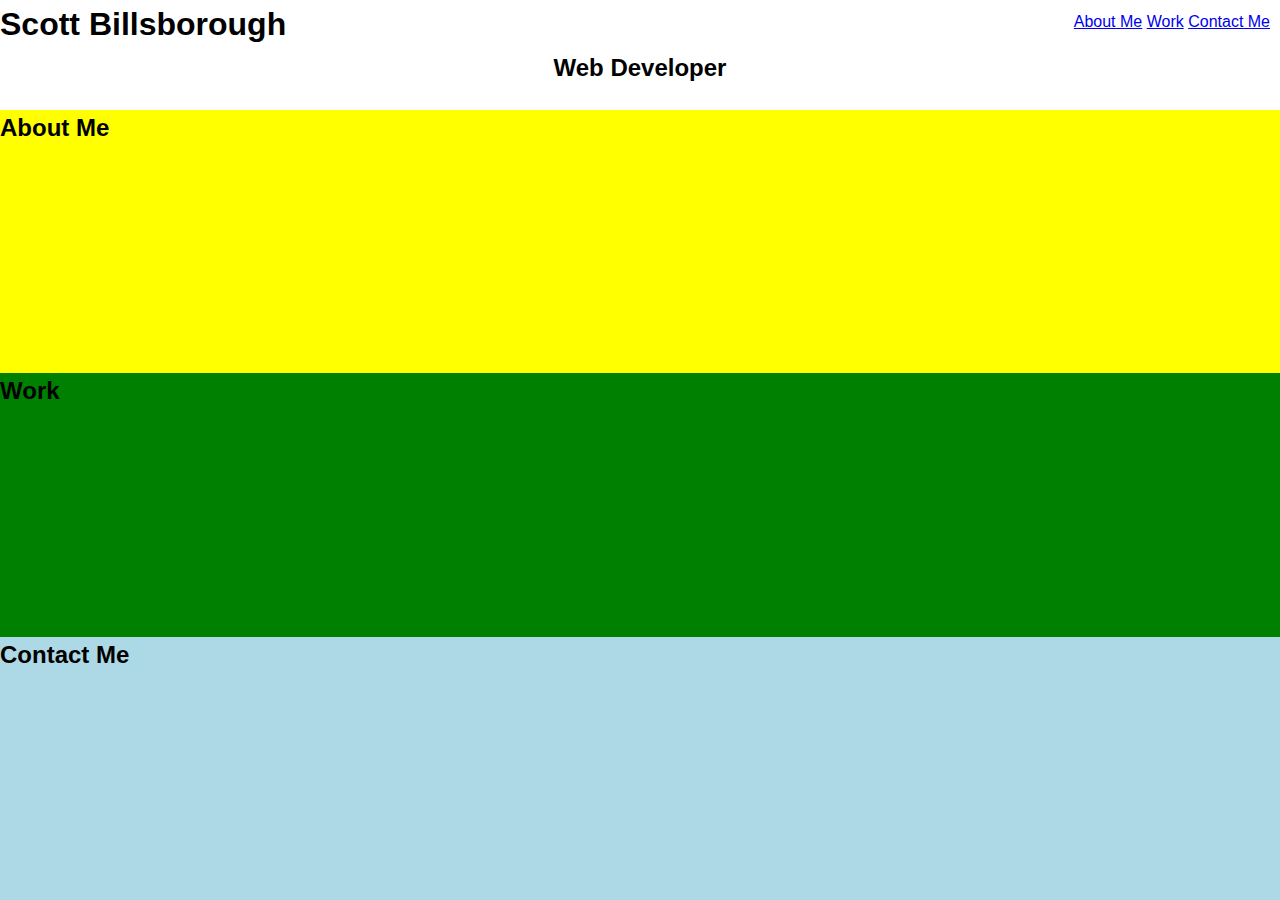
==== index.html @ c911f175 "re-added the ./" ====
<!DOCTYPE html>
<html lang="en-gb">

<head>
  <meta charset="UTF-8">
  <meta name="viewport" content="width=device-width, initial-scale=1.0">
  <meta http-equiv="X-UA-Compatible" content="ie=edge">
  <title>Scott Billsborough // Web Developer</title>
  <link rel="stylesheet" href="./starter/css/style.css" />
</head>

<body>
  <!-- main logo / nav -->
  <header>
    <h1>Scott Billsborough</h1>
    <nav>
      <a href="#">About Me</a>
      <a href="#">Work</a>
      <a href="#">Contact Me</a>
    </nav>
  </header>

  <!-- hero banner -->
  <section class="hero-banner">
    <div>
      <h2>Web Developer</h2>
    </div>
  </section>

  <main class="page-wrapper">
    <!-- about me -->
    <section class="page-section" id="about">
      <h2>About Me</h2>
    </section>

    <!-- portfolio container -->
    <section class="page-section" id="work">
      <h2>Work</h2>
    </section>

    <!-- contact -->
    <section class="page-section contact" id="contact">
      <h2>Contact Me</h2>
    </section>
  </main>
</body>

</html>
---- starter/css/style.css ----
:root {
  --main-color: rgb(46, 40, 54);
  --secondary-color: rgb(190, 138, 96);
  --border-color: rgb(106, 46, 63);
}

* {
  margin: 0;
  padding: 0;
  box-sizing: border-box;
}

html,
body {
  height: 100%;
}

body {
  display: grid;
  grid-template-rows: 5% 5% 1fr;
  font-family: "Trebuchet MS", "Lucida Sans Unicode", "Lucida Grande",
    "Lucida Sans", Arial, sans-serif;
  line-height: 1.5;
}

header {
  display: grid;
  grid-column: 1 / 4;
}

header nav {
  grid-column: 2 / 4;
  justify-self: flex-end;
  padding: 10px;
  grid-row: 1 / 2;
}

.hero-banner {
  display: grid;
  grid-column: 2 / 3;
  justify-content: center;
  align-items: center;
}

main {
  grid-column: 1 / 4;
  display: grid;
  grid-template-columns: 1fr;
  grid-template-areas:
    "section-1"
    "section-2"
    "section-3";
  justify-content: center;
  margin-top: 20px;
}

#about {
  grid-area: section-1;
  background: yellow;
}

#work {
  grid-area: section-2;
  background: green;
  width: 100%;
}

#contact {
  grid-area: section-3;
  background: lightblue;
}
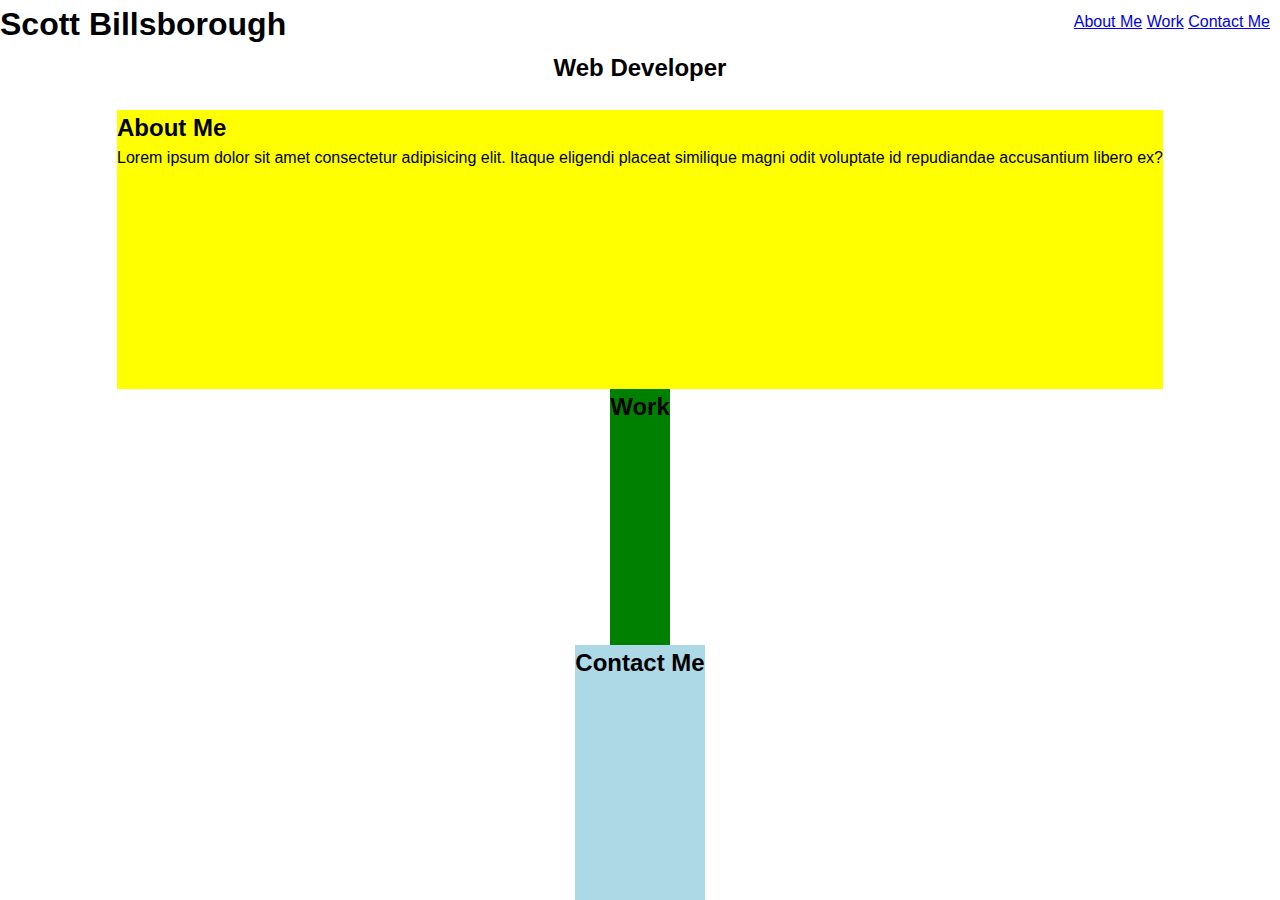
==== commit ac95f6bf: "justify-items: center and added lorem 20 to the  about me section" ====
--- a/index.html
+++ b/index.html
@@ -31,6 +31,8 @@
     <!-- about me -->
     <section class="page-section" id="about">
       <h2>About Me</h2>
+      <p>Lorem ipsum dolor sit amet consectetur adipisicing elit. Itaque eligendi placeat similique magni odit voluptate
+        id repudiandae accusantium libero ex?</p>
     </section>
 
     <!-- portfolio container -->
--- a/starter/css/style.css
+++ b/starter/css/style.css
@@ -50,7 +50,7 @@
     "section-1"
     "section-2"
     "section-3";
-  justify-content: center;
+  justify-items: center;
   margin-top: 20px;
 }
 
@@ -62,7 +62,6 @@
 #work {
   grid-area: section-2;
   background: green;
-  width: 100%;
 }
 
 #contact {
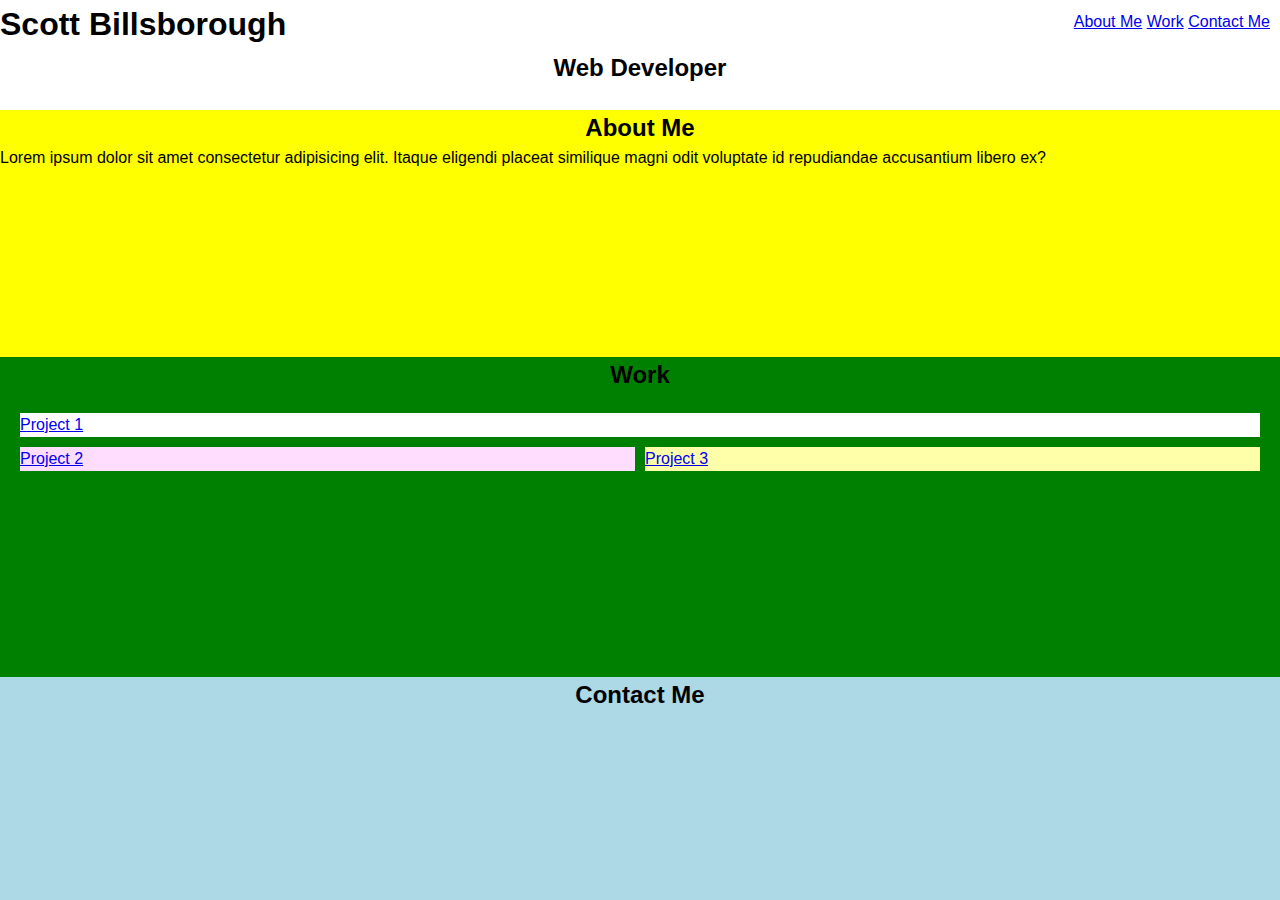
==== commit d033e7fa: "added a grid to the work section. Spread the main project across the top two columns and split the o" ====
--- a/index.html
+++ b/index.html
@@ -38,6 +38,11 @@
     <!-- portfolio container -->
     <section class="page-section" id="work">
       <h2>Work</h2>
+      <div class="work-grid">
+        <a href="#" id="project-1">Project 1</a>
+        <a href="#" id="project-2">Project 2</a>
+        <a href="#" id="project-3">Project 3</a>
+      </div>
     </section>
 
     <!-- contact -->
--- a/starter/css/style.css
+++ b/starter/css/style.css
@@ -35,6 +35,10 @@
   grid-row: 1 / 2;
 }
 
+h2 {
+  text-align: center;
+}
+
 .hero-banner {
   display: grid;
   grid-column: 2 / 3;
@@ -45,13 +49,25 @@
 main {
   grid-column: 1 / 4;
   display: grid;
-  grid-template-columns: 1fr;
+  /* grid-template-columns: 1fr; */
   grid-template-areas:
     "section-1"
     "section-2"
     "section-3";
-  justify-items: center;
   margin-top: 20px;
+}
+
+#project-1 {
+  grid-column: 1 / 3;
+  background: #fff;
+}
+
+#project-2 {
+  background: #fdf;
+}
+
+#project-3 {
+  background: #ffa;
 }
 
 #about {
@@ -68,3 +84,9 @@
   grid-area: section-3;
   background: lightblue;
 }
+
+.work-grid {
+  display: grid;
+  gap: 10px;
+  padding: 20px;
+}
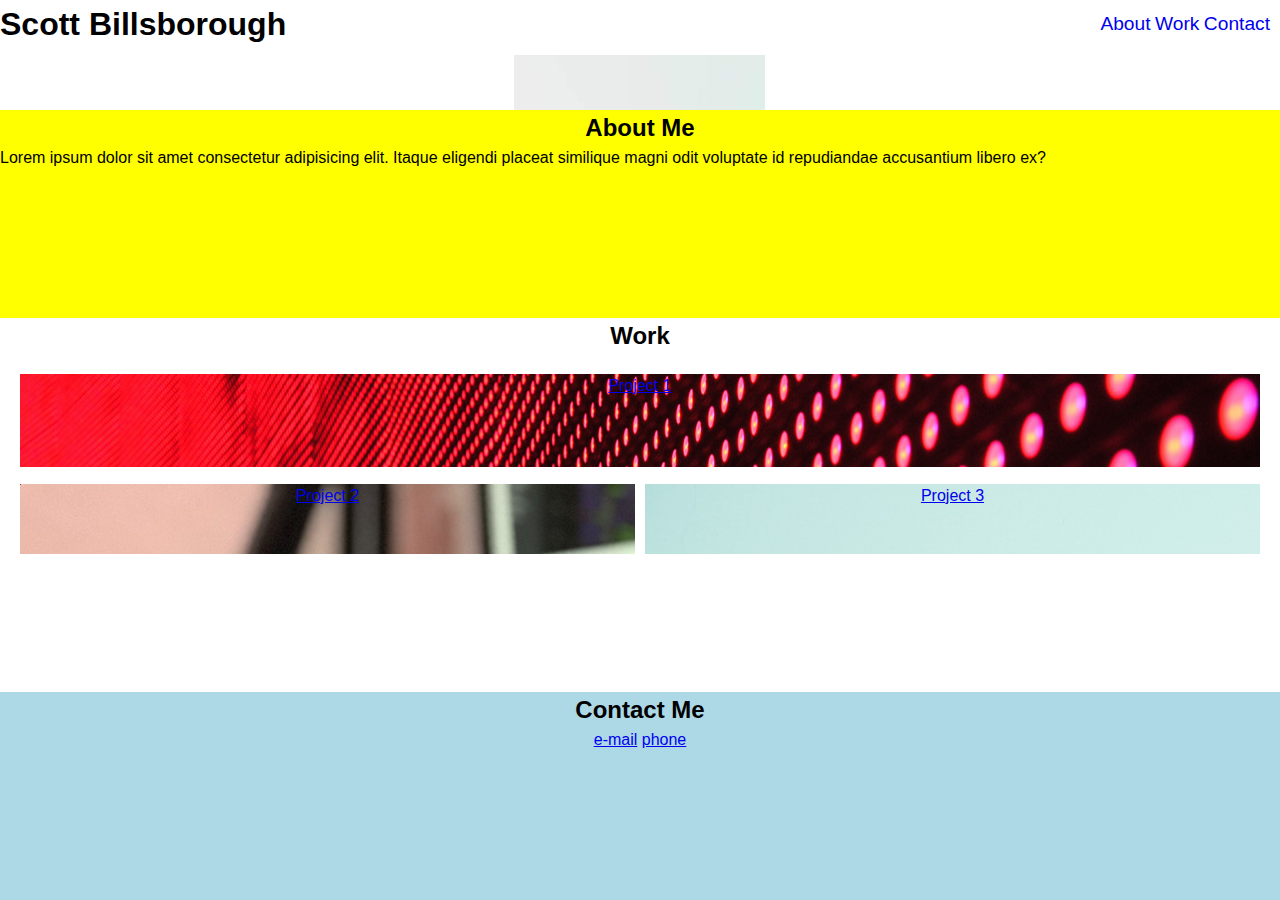
==== commit 67877ac1: "added background image, links, spaced out project section" ====
--- a/index.html
+++ b/index.html
@@ -14,9 +14,9 @@
   <header>
     <h1>Scott Billsborough</h1>
     <nav>
-      <a href="#">About Me</a>
-      <a href="#">Work</a>
-      <a href="#">Contact Me</a>
+      <a href="#about">About</a>
+      <a href="#work">Work</a>
+      <a href="#contact">Contact</a>
     </nav>
   </header>
 
@@ -32,7 +32,8 @@
     <section class="page-section" id="about">
       <h2>About Me</h2>
       <p>Lorem ipsum dolor sit amet consectetur adipisicing elit. Itaque eligendi placeat similique magni odit voluptate
-        id repudiandae accusantium libero ex?</p>
+        id repudiandae accusantium libero ex?
+      </p>
     </section>
 
     <!-- portfolio container -->
@@ -46,8 +47,10 @@
     </section>
 
     <!-- contact -->
-    <section class="page-section contact" id="contact">
+    <section class="page-section" id="contact">
       <h2>Contact Me</h2>
+      <a href="#">e-mail</a>
+      <a href="#">phone</a>
     </section>
   </main>
 </body>
--- a/starter/css/style.css
+++ b/starter/css/style.css
@@ -35,6 +35,11 @@
   grid-row: 1 / 2;
 }
 
+header nav a {
+  text-decoration: none;
+  font-size: 1.2rem;
+}
+
 h2 {
   text-align: center;
 }
@@ -44,12 +49,14 @@
   grid-column: 2 / 3;
   justify-content: center;
   align-items: center;
+  margin-top: 10px;
+  background-image: url(/starter/images/scott.jpg);
+  height: 200px;
 }
 
 main {
   grid-column: 1 / 4;
   display: grid;
-  /* grid-template-columns: 1fr; */
   grid-template-areas:
     "section-1"
     "section-2"
@@ -59,15 +66,20 @@
 
 #project-1 {
   grid-column: 1 / 3;
-  background: #fff;
+  background-image: url(../images/02-portfolio-1.jpg);
+  margin-bottom: -25px;
 }
 
 #project-2 {
-  background: #fdf;
+  background-image: url(../images/02-portfolio-2.jpg);
+  grid-row: 3 / 4;
+  height: 70px;
 }
 
 #project-3 {
-  background: #ffa;
+  background-image: url(../images/02-portfolio-3.jpg);
+  grid-row: 3 / 4;
+  height: 70px;
 }
 
 #about {
@@ -77,16 +89,19 @@
 
 #work {
   grid-area: section-2;
-  background: green;
+  padding-bottom: 60px;
+  text-align: center;
 }
 
 #contact {
   grid-area: section-3;
   background: lightblue;
+  text-align: center;
 }
 
 .work-grid {
   display: grid;
   gap: 10px;
+  grid-template-rows: 75% 25%;
   padding: 20px;
 }
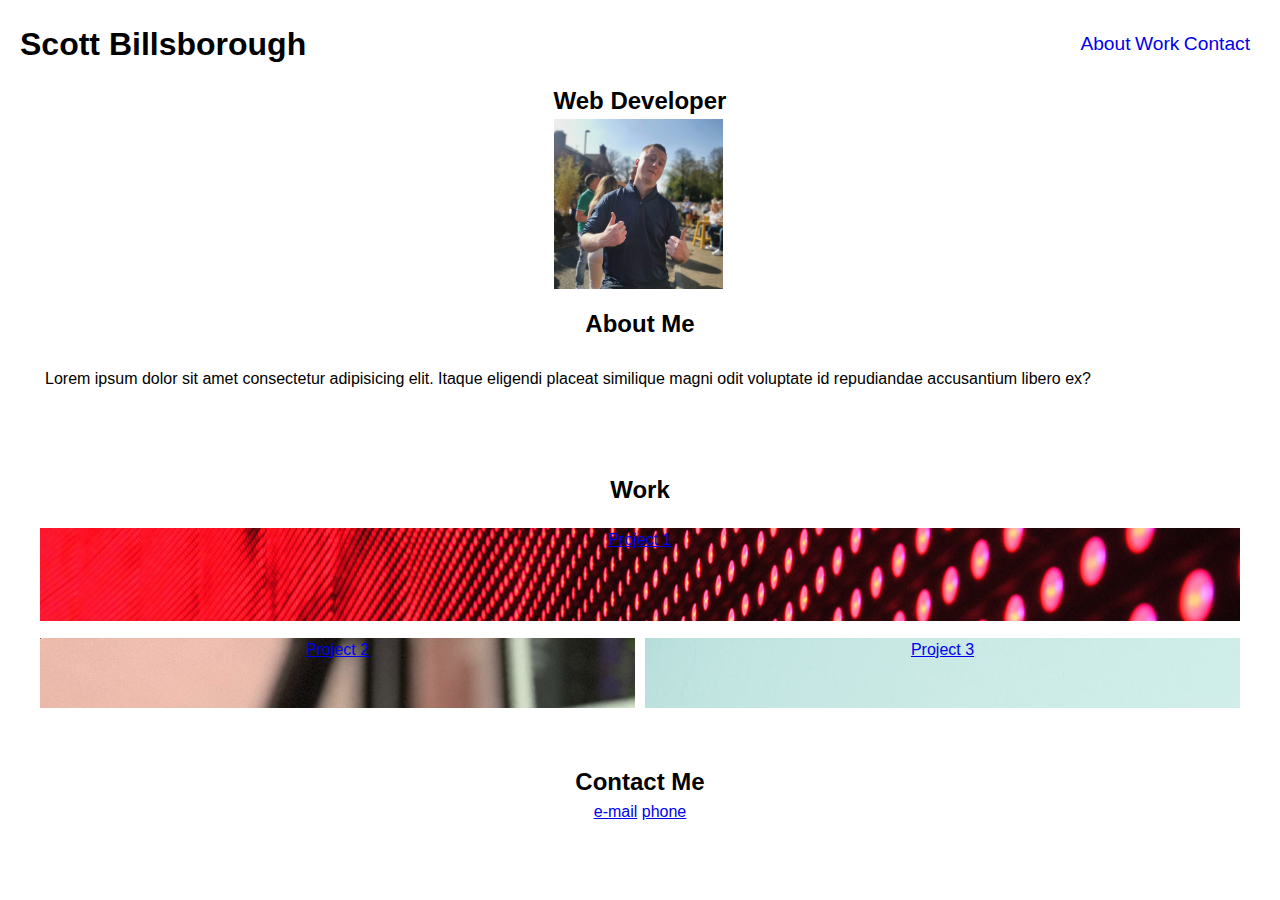
==== commit 55686b0c: "added portrait image" ====
--- a/index.html
+++ b/index.html
@@ -24,6 +24,7 @@
   <section class="hero-banner">
     <div>
       <h2>Web Developer</h2>
+      <img src="./starter/images/scott.jpg" alt="">
     </div>
   </section>
 
--- a/starter/css/style.css
+++ b/starter/css/style.css
@@ -1,7 +1,8 @@
 :root {
-  --main-color: rgb(46, 40, 54);
-  --secondary-color: rgb(190, 138, 96);
-  --border-color: rgb(106, 46, 63);
+  --main-color: #e64949;
+  --black: #151520;
+  --bg: #0d0d11;
+  --border: 0.1rem solid rgba(255, 255, 255, 0.3);
 }
 
 * {
@@ -13,6 +14,7 @@
 html,
 body {
   height: 100%;
+  background: var(--secondary-color);
 }
 
 body {
@@ -21,6 +23,7 @@
   font-family: "Trebuchet MS", "Lucida Sans Unicode", "Lucida Grande",
     "Lucida Sans", Arial, sans-serif;
   line-height: 1.5;
+  padding: 20px;
 }
 
 header {
@@ -44,14 +47,19 @@
   text-align: center;
 }
 
+img {
+  height: 170px;
+}
+
 .hero-banner {
   display: grid;
   grid-column: 2 / 3;
   justify-content: center;
   align-items: center;
-  margin-top: 10px;
-  background-image: url(/starter/images/scott.jpg);
+  margin-top: 20px;
+  /* background-image: url(../images/scott.jpg); */
   height: 200px;
+  border: 2px solid var(--border-color);
 }
 
 main {
@@ -61,30 +69,36 @@
     "section-1"
     "section-2"
     "section-3";
-  margin-top: 20px;
+  margin-top: 200px;
+}
+
+p {
+  padding: 25px;
 }
 
 #project-1 {
   grid-column: 1 / 3;
   background-image: url(../images/02-portfolio-1.jpg);
   margin-bottom: -25px;
+  border: 2px solid var(--border-color);
 }
 
 #project-2 {
   background-image: url(../images/02-portfolio-2.jpg);
   grid-row: 3 / 4;
   height: 70px;
+  border: 2px solid var(--border-color);
 }
 
 #project-3 {
   background-image: url(../images/02-portfolio-3.jpg);
   grid-row: 3 / 4;
   height: 70px;
+  border: 2px solid var(--border-color);
 }
 
 #about {
   grid-area: section-1;
-  background: yellow;
 }
 
 #work {
@@ -95,8 +109,12 @@
 
 #contact {
   grid-area: section-3;
-  background: lightblue;
   text-align: center;
+  margin-top: 10px;
+}
+
+#contact a {
+  padding: 10px 0;
 }
 
 .work-grid {
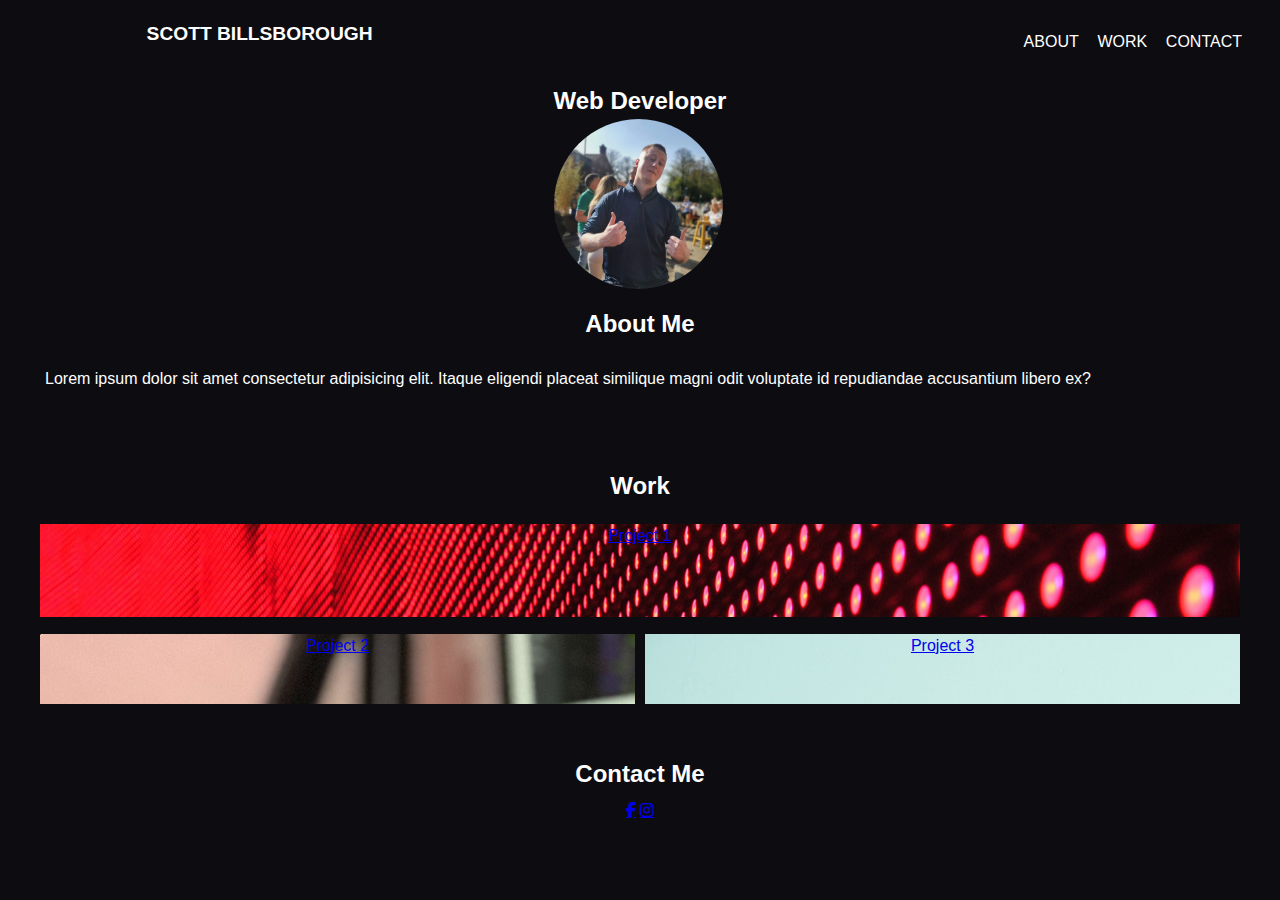
==== commit dc1df695: "added social media links to contact section" ====
--- a/index.html
+++ b/index.html
@@ -7,6 +7,7 @@
   <meta http-equiv="X-UA-Compatible" content="ie=edge">
   <title>Scott Billsborough // Web Developer</title>
   <link rel="stylesheet" href="./starter/css/style.css" />
+  <link rel="stylesheet" href="https://cdnjs.cloudflare.com/ajax/libs/font-awesome/6.2.0/css/all.min.css">
 </head>
 
 <body>
@@ -50,10 +51,14 @@
     <!-- contact -->
     <section class="page-section" id="contact">
       <h2>Contact Me</h2>
-      <a href="#">e-mail</a>
-      <a href="#">phone</a>
+      <div class="box-container">
+        <div class="footer-share">
+          <a href="https://www.facebook.com/sbillsborough" class="fab fa-facebook-f"></a>
+          <a href="https://www.instagram.com/scottybillsb" class="fab fa-instagram"></a>
+        </div>
     </section>
   </main>
+
 </body>
 
 </html>--- a/starter/css/style.css
+++ b/starter/css/style.css
@@ -14,7 +14,6 @@
 html,
 body {
   height: 100%;
-  background: var(--secondary-color);
 }
 
 body {
@@ -23,12 +22,17 @@
   font-family: "Trebuchet MS", "Lucida Sans Unicode", "Lucida Grande",
     "Lucida Sans", Arial, sans-serif;
   line-height: 1.5;
+  background: var(--bg);
   padding: 20px;
 }
 
 header {
   display: grid;
   grid-column: 1 / 4;
+  text-align: center;
+  color: #fff;
+  text-transform: uppercase;
+  font-size: 0.6rem;
 }
 
 header nav {
@@ -40,15 +44,26 @@
 
 header nav a {
   text-decoration: none;
-  font-size: 1.2rem;
+  font-size: 1rem;
+  margin: 0 0.5rem;
+  color: #fff;
+}
+
+header nav a:hover {
+  color: var(--main-color);
+  border-bottom: 0.1rem solid var(--main-color);
+  padding-bottom: 0.5rem;
 }
 
 h2 {
   text-align: center;
+  color: #fff;
 }
 
 img {
   height: 170px;
+  border-radius: 50%;
+  border: 2px solid var(--border);
 }
 
 .hero-banner {
@@ -59,7 +74,7 @@
   margin-top: 20px;
   /* background-image: url(../images/scott.jpg); */
   height: 200px;
-  border: 2px solid var(--border-color);
+  border: 2px solid var(--border);
 }
 
 main {
@@ -74,27 +89,28 @@
 
 p {
   padding: 25px;
+  color: #fff;
 }
 
 #project-1 {
   grid-column: 1 / 3;
   background-image: url(../images/02-portfolio-1.jpg);
   margin-bottom: -25px;
-  border: 2px solid var(--border-color);
+  border: 2px solid var(--border);
 }
 
 #project-2 {
   background-image: url(../images/02-portfolio-2.jpg);
   grid-row: 3 / 4;
   height: 70px;
-  border: 2px solid var(--border-color);
+  border: 2px solid var(--border);
 }
 
 #project-3 {
   background-image: url(../images/02-portfolio-3.jpg);
   grid-row: 3 / 4;
   height: 70px;
-  border: 2px solid var(--border-color);
+  border: 2px solid var(--border);
 }
 
 #about {
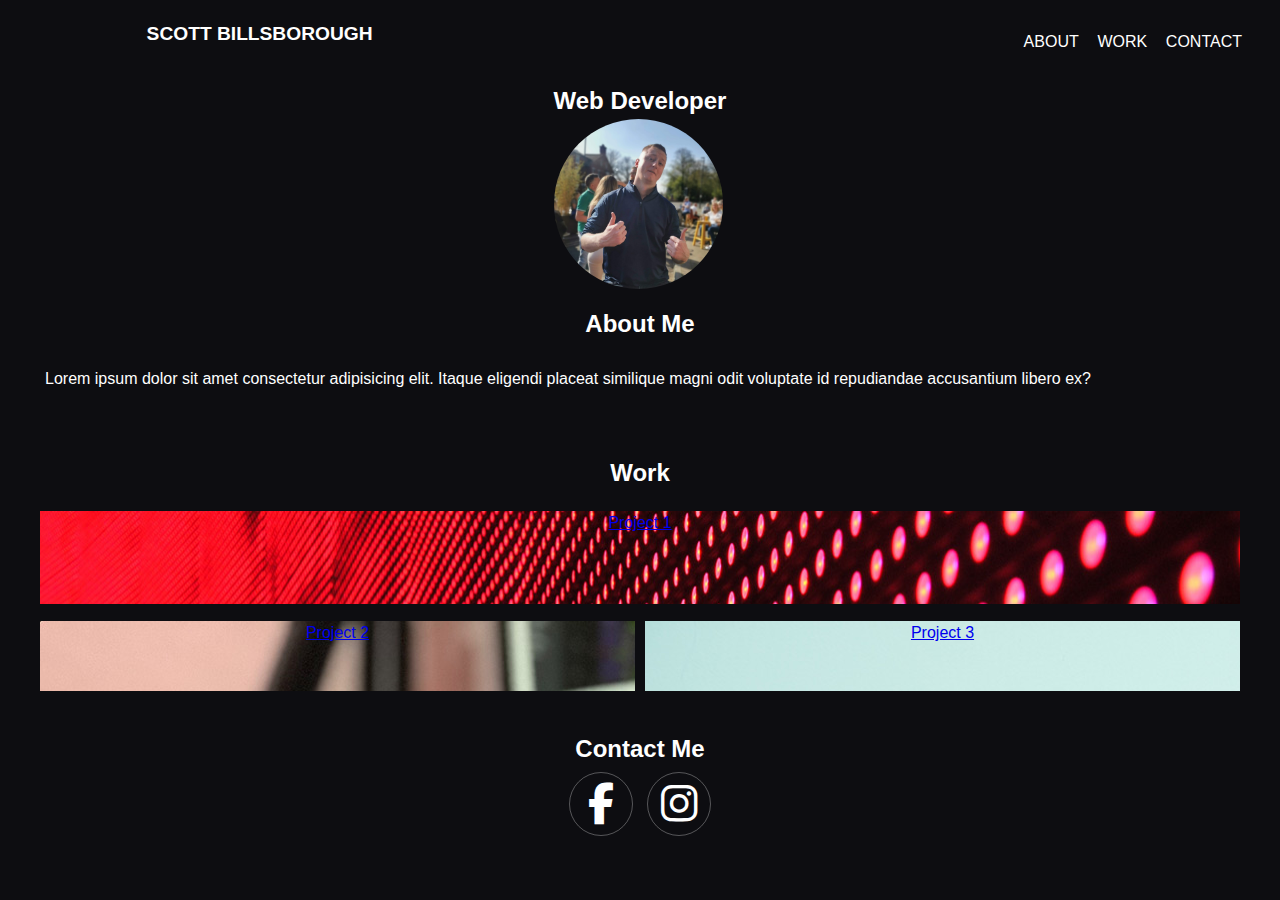
==== commit 423dfa98: "style contact links with a colour change on hover" ====
--- a/index.html
+++ b/index.html
@@ -51,11 +51,10 @@
     <!-- contact -->
     <section class="page-section" id="contact">
       <h2>Contact Me</h2>
-      <div class="box-container">
-        <div class="footer-share">
-          <a href="https://www.facebook.com/sbillsborough" class="fab fa-facebook-f"></a>
-          <a href="https://www.instagram.com/scottybillsb" class="fab fa-instagram"></a>
-        </div>
+      <div class="footer-share">
+        <a href="https://www.facebook.com/sbillsborough" class="fab fa-facebook-f"></a>
+        <a href="https://www.instagram.com/scottybillsb" class="fab fa-instagram"></a>
+      </div>
     </section>
   </main>
 
--- a/starter/css/style.css
+++ b/starter/css/style.css
@@ -139,3 +139,21 @@
   grid-template-rows: 75% 25%;
   padding: 20px;
 }
+
+.page-section .footer-share a {
+  height: 4rem;
+  width: 4rem;
+  font-size: 2.6rem;
+  color: #fff;
+  border: var(--border);
+  margin: 0.3rem;
+  border-radius: 50%;
+  justify-content: center;
+  align-items: center;
+  text-decoration: none;
+}
+
+.page-section .footer-share a:hover {
+  color: var(--main-color);
+  border: var(--main-color);
+}
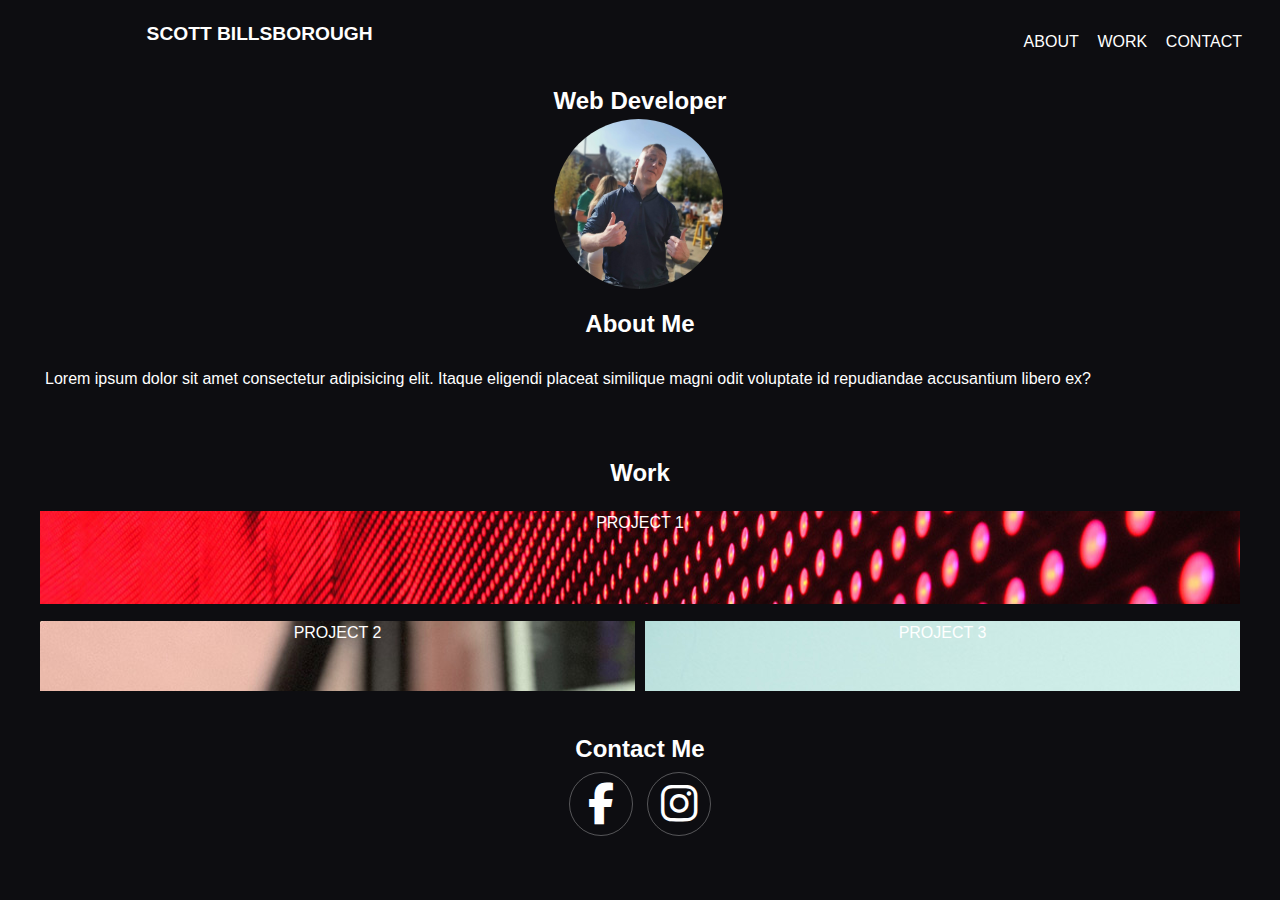
==== commit 29f0d479: "added portrait alt attibute text" ====
--- a/index.html
+++ b/index.html
@@ -25,7 +25,7 @@
   <section class="hero-banner">
     <div>
       <h2>Web Developer</h2>
-      <img src="./starter/images/scott.jpg" alt="">
+      <img src="./starter/images/scott.jpg" alt="Portrait image">
     </div>
   </section>
 
@@ -57,7 +57,6 @@
       </div>
     </section>
   </main>
-
 </body>
 
 </html>--- a/starter/css/style.css
+++ b/starter/css/style.css
@@ -1,9 +1,13 @@
+/* Colour variables */
+
 :root {
   --main-color: #e64949;
   --black: #151520;
   --bg: #0d0d11;
   --border: 0.1rem solid rgba(255, 255, 255, 0.3);
 }
+
+/* Main styling */
 
 * {
   margin: 0;
@@ -26,6 +30,8 @@
   padding: 20px;
 }
 
+/* Header and nav styling */
+
 header {
   display: grid;
   grid-column: 1 / 4;
@@ -66,16 +72,19 @@
   border: 2px solid var(--border);
 }
 
+/* Hero section */
+
 .hero-banner {
   display: grid;
   grid-column: 2 / 3;
   justify-content: center;
   align-items: center;
   margin-top: 20px;
-  /* background-image: url(../images/scott.jpg); */
   height: 200px;
   border: 2px solid var(--border);
 }
+
+/* Main section */
 
 main {
   grid-column: 1 / 4;
@@ -133,11 +142,19 @@
   padding: 10px 0;
 }
 
+/* Work grid section */
+
 .work-grid {
   display: grid;
   gap: 10px;
   grid-template-rows: 75% 25%;
   padding: 20px;
+}
+
+.page-section .work-grid a {
+  text-decoration: none;
+  text-transform: uppercase;
+  color: #fff;
 }
 
 .page-section .footer-share a {
@@ -148,12 +165,47 @@
   border: var(--border);
   margin: 0.3rem;
   border-radius: 50%;
-  justify-content: center;
-  align-items: center;
   text-decoration: none;
 }
 
 .page-section .footer-share a:hover {
   color: var(--main-color);
-  border: var(--main-color);
-}
+  border: 0.1rem solid var(--main-color);
+}
+
+/* Media Queries */
+
+@media only screen and (max-width: 472px) {
+  header nav a {
+    font-size: 0.8rem;
+  }
+}
+
+@media only screen and (max-width: 432px) {
+  header nav a {
+    font-size: 0.6rem;
+  }
+
+  h1 {
+    font-size: 0.6rem;
+  }
+
+  h2 {
+    font-size: 0.9rem;
+    margin: 20px auto;
+  }
+}
+
+@media only screen and (max-width: 346px) {
+  h1 {
+    font-size: 0.6rem;
+  }
+
+  h2 {
+    padding: 5px;
+  }
+
+  header nav a {
+    font-size: 0.35rem;
+  }
+}
